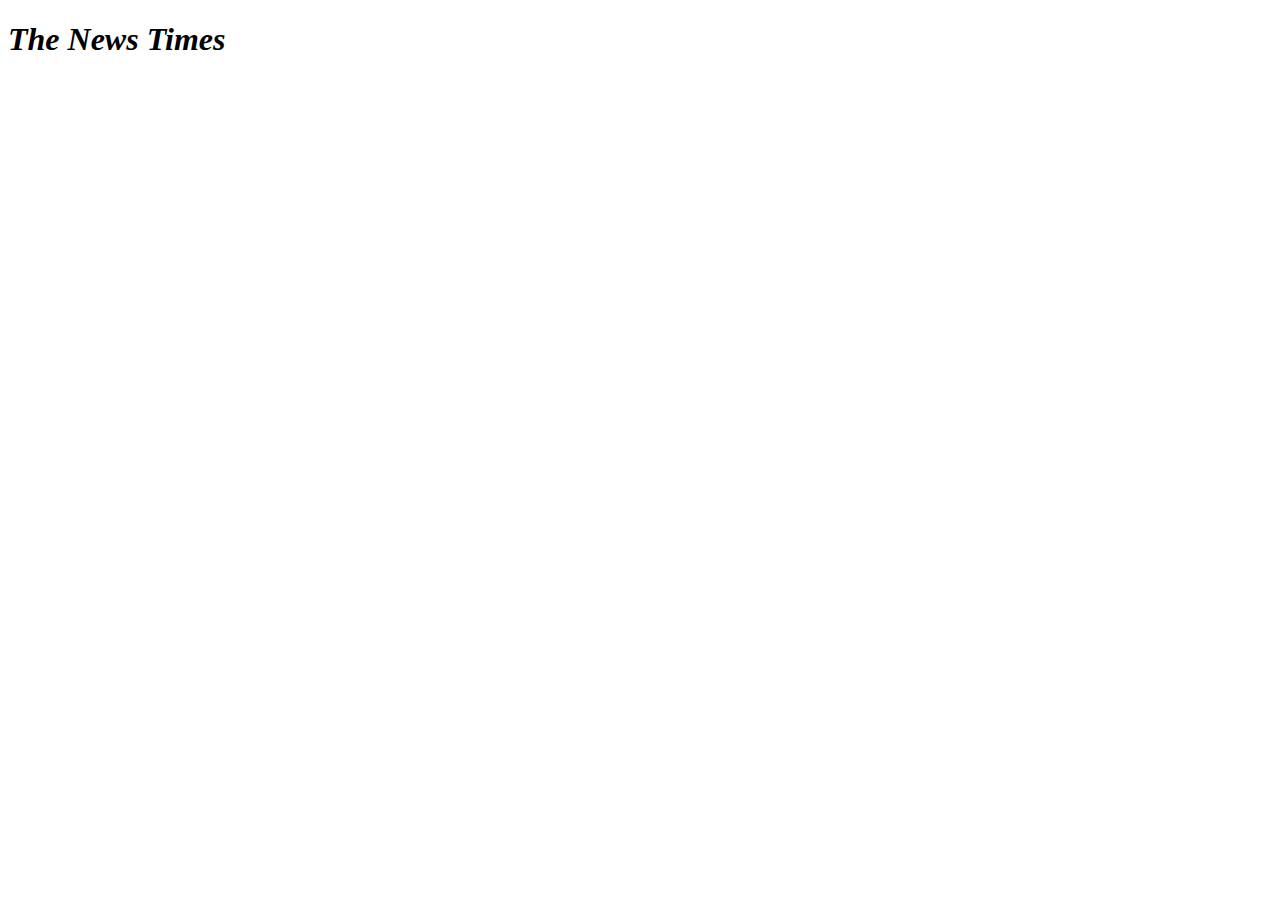
==== Beginner Learning Path/Complete Intro to Web Development, v2/HTML & CSS Project Exercise/index.html @ 6f4a77cd "starting html & css project" ====
<!DOCTYPE html>
<html lang="en">
<head>
	<meta charset="UTF-8">
	<title>HTML & CSS Project Exercise</title>
	<link rel="stylesheet" href="styles.css">
</head>
<body>
	<header>
		<h1 class="page-title">The News Times</h1>
	</header>
</body>
</html>
---- Beginner Learning Path/Complete Intro to Web Development, v2/HTML & CSS Project Exercise/styles.css ----
* {
	box-sizing: border-box;
}

.page-title {
	font-style: italic;
}
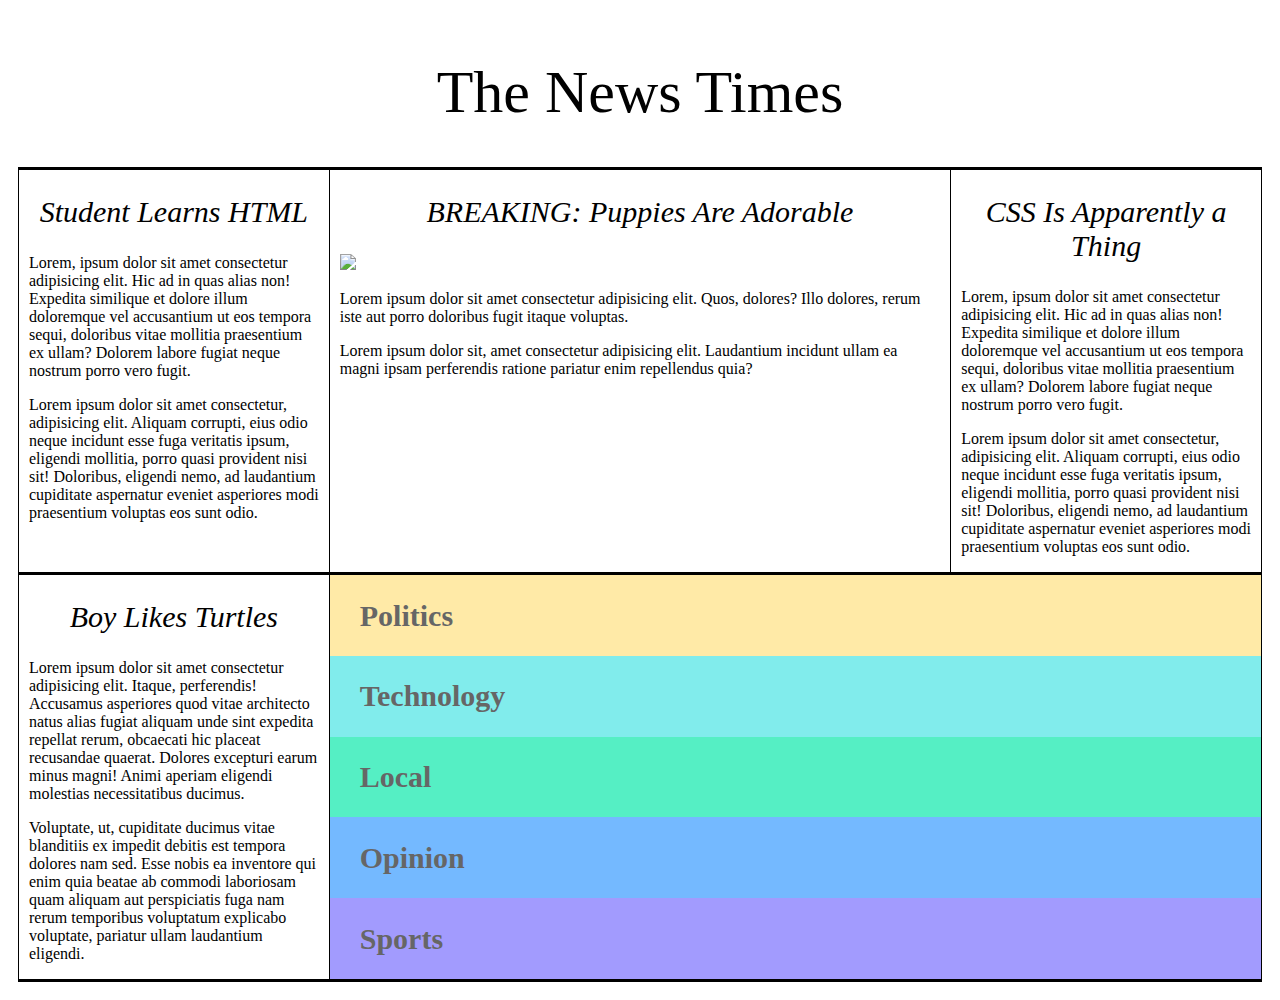
==== commit 69be4de4: "project complete" ====
--- a/Beginner Learning Path/Complete Intro to Web Development, v2/HTML & CSS Project Exercise/index.html
+++ b/Beginner Learning Path/Complete Intro to Web Development, v2/HTML & CSS Project Exercise/index.html
@@ -6,8 +6,54 @@
 	<link rel="stylesheet" href="styles.css">
 </head>
 <body>
-	<header>
+	<header class="header">
 		<h1 class="page-title">The News Times</h1>
 	</header>
+
+	<div class="row">
+		<div class="article quarter-section">
+			<h2 class="article-title">Student Learns HTML</h2>
+			<p>Lorem, ipsum dolor sit amet consectetur adipisicing elit. Hic ad in quas alias non! Expedita similique et dolore illum doloremque vel accusantium ut eos tempora sequi, doloribus vitae mollitia praesentium ex ullam? Dolorem labore fugiat neque nostrum porro vero fugit.</p>
+			<p>Lorem ipsum dolor sit amet consectetur, adipisicing elit. Aliquam corrupti, eius odio neque incidunt esse fuga veritatis ipsum, eligendi mollitia, porro quasi provident nisi sit! Doloribus, eligendi nemo, ad laudantium cupiditate aspernatur eveniet asperiores modi praesentium voluptas eos sunt odio.</p>
+		</div>
+		<div class="article half-section">
+			<h2 class="article-title">BREAKING: Puppies Are Adorable</h2>
+			<img class="article-img" src="http://placecorgi.com/500/300">
+			<p>Lorem ipsum dolor sit amet consectetur adipisicing elit. Quos, dolores? Illo dolores, rerum iste aut porro doloribus fugit itaque voluptas.</p>
+			<p>Lorem ipsum dolor sit, amet consectetur adipisicing elit. Laudantium incidunt ullam ea magni ipsam perferendis ratione pariatur enim repellendus quia?</p>
+		</div>
+		<div class="article quarter-section">
+			<h2 class="article-title">CSS Is Apparently a Thing</h2>
+			<p>Lorem, ipsum dolor sit amet consectetur adipisicing elit. Hic ad in quas alias non! Expedita similique et dolore illum doloremque vel accusantium ut eos tempora sequi, doloribus vitae mollitia praesentium ex ullam? Dolorem labore fugiat neque nostrum porro vero fugit.</p>
+			<p>Lorem ipsum dolor sit amet consectetur, adipisicing elit. Aliquam corrupti, eius odio neque incidunt esse fuga veritatis ipsum, eligendi mollitia, porro quasi provident nisi sit! Doloribus, eligendi nemo, ad laudantium cupiditate aspernatur eveniet asperiores modi praesentium voluptas eos sunt odio.</p>
+		</div>
+	</div>
+
+	<div class="row">
+		<div class="article quarter-section">
+			<h2 class="article-title">Boy Likes Turtles</h2>
+			<p>Lorem ipsum dolor sit amet consectetur adipisicing elit. Itaque, perferendis! Accusamus asperiores quod vitae architecto natus alias fugiat aliquam unde sint expedita repellat rerum, obcaecati hic placeat recusandae quaerat. Dolores excepturi earum minus magni! Animi aperiam eligendi molestias necessitatibus ducimus.</p>
+			<p>Voluptate, ut, cupiditate ducimus vitae blanditiis ex impedit debitis est tempora dolores nam sed. Esse nobis ea inventore qui enim quia beatae ab commodi laboriosam quam aliquam aut perspiciatis fuga nam rerum temporibus voluptatum explicabo voluptate, pariatur ullam laudantium eligendi.</p>
+		</div>
+		<div class="article three-quarter-section more-stories">
+			<ul class="stories-list">
+				<li class="stories-row story-politics">
+					<a class="stories-link" href="#">Politics</a>
+				</li>
+				<li class="stories-row story-technology">
+					<a class="stories-link" href="#">Technology</a>
+				</li>
+				<li class="stories-row story-local">
+					<a class="stories-link" href="#">Local</a>
+				</li>
+				<li class="stories-row story-opinion">
+					<a class="stories-link" href="#">Opinion</a>
+				</li>
+				<li class="stories-row story-sports">
+					<a class="stories-link" href="#">Sports</a>
+				</li>
+			</ul>
+		</div>
+	</div>
 </body>
 </html>--- a/Beginner Learning Path/Complete Intro to Web Development, v2/HTML & CSS Project Exercise/styles.css
+++ b/Beginner Learning Path/Complete Intro to Web Development, v2/HTML & CSS Project Exercise/styles.css
@@ -2,6 +2,77 @@
 	box-sizing: border-box;
 }
 
+body { padding: 10px; }
+
+.header { border-bottom: 3px solid black }
+
 .page-title {
+	font-family: "Snell Roundhand";
+    font-weight: normal;
+    font-size: 60px;
+    text-align: center;
+}
+
+.row {
+	display: flex;
+	align-items: stretch;
+	border-bottom: 3px solid black;
+	border-left: 1px solid black;
+}
+
+.article { 
+	border-right: 1px solid black;
+	padding: 0 10px;
+}
+
+.quarter-section { width: 25%; }
+.half-section { width: 50%; }
+.three-quarter-section { width: 75%; }
+
+.article-title {
 	font-style: italic;
-}+	font-weight: normal;
+	font-size: 30px;
+	text-align: center;
+}
+
+.article-img { width: 100%; }
+
+.more-stories {
+	padding: 0;
+	display: flex;
+}
+
+.stories-list {
+	list-style-type: none;
+	display: flex;
+	flex-direction: column;
+	padding: 0;
+	margin: 0;
+	width: 100%;
+}
+
+.stories-row {
+	display: flex;
+	align-items: center;
+	flex: 1;
+}
+
+.stories-link {
+	text-decoration: none;
+	color: #666;
+	font-size: 30px;
+	padding-left: 30px;
+    font-weight: bold;
+    font-family: "Futura";
+}
+
+.stories-link:hover { text-decoration: underline }
+
+.story-politics { background-color: #ffeaa7; }
+.story-technology { background-color: #81ecec; }
+.story-local { background-color: #55efc4; }
+.story-opinion { background-color: #74b9ff; }
+.story-sports { background-color: #a29bfe }
+
+
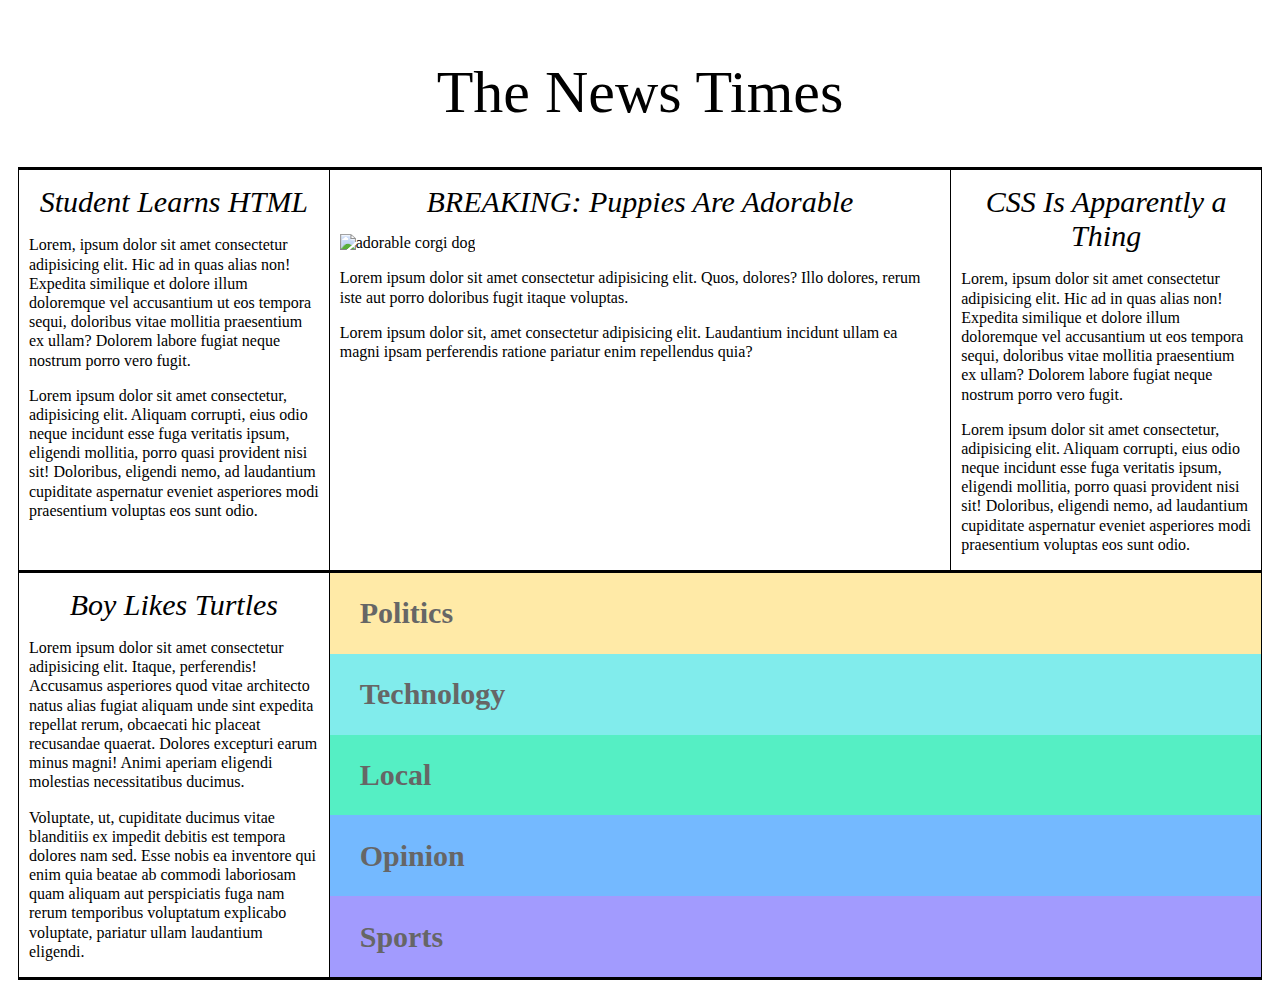
==== commit 69fb6dd8: "added changes after seeing solution video" ====
--- a/Beginner Learning Path/Complete Intro to Web Development, v2/HTML & CSS Project Exercise/index.html
+++ b/Beginner Learning Path/Complete Intro to Web Development, v2/HTML & CSS Project Exercise/index.html
@@ -13,27 +13,27 @@
 	<div class="row">
 		<div class="article quarter-section">
 			<h2 class="article-title">Student Learns HTML</h2>
-			<p>Lorem, ipsum dolor sit amet consectetur adipisicing elit. Hic ad in quas alias non! Expedita similique et dolore illum doloremque vel accusantium ut eos tempora sequi, doloribus vitae mollitia praesentium ex ullam? Dolorem labore fugiat neque nostrum porro vero fugit.</p>
-			<p>Lorem ipsum dolor sit amet consectetur, adipisicing elit. Aliquam corrupti, eius odio neque incidunt esse fuga veritatis ipsum, eligendi mollitia, porro quasi provident nisi sit! Doloribus, eligendi nemo, ad laudantium cupiditate aspernatur eveniet asperiores modi praesentium voluptas eos sunt odio.</p>
+			<p class="article-text">Lorem, ipsum dolor sit amet consectetur adipisicing elit. Hic ad in quas alias non! Expedita similique et dolore illum doloremque vel accusantium ut eos tempora sequi, doloribus vitae mollitia praesentium ex ullam? Dolorem labore fugiat neque nostrum porro vero fugit.</p>
+			<p class="article-text">Lorem ipsum dolor sit amet consectetur, adipisicing elit. Aliquam corrupti, eius odio neque incidunt esse fuga veritatis ipsum, eligendi mollitia, porro quasi provident nisi sit! Doloribus, eligendi nemo, ad laudantium cupiditate aspernatur eveniet asperiores modi praesentium voluptas eos sunt odio.</p>
 		</div>
 		<div class="article half-section">
 			<h2 class="article-title">BREAKING: Puppies Are Adorable</h2>
-			<img class="article-img" src="http://placecorgi.com/500/300">
-			<p>Lorem ipsum dolor sit amet consectetur adipisicing elit. Quos, dolores? Illo dolores, rerum iste aut porro doloribus fugit itaque voluptas.</p>
-			<p>Lorem ipsum dolor sit, amet consectetur adipisicing elit. Laudantium incidunt ullam ea magni ipsam perferendis ratione pariatur enim repellendus quia?</p>
+			<img class="article-img" src="http://placecorgi.com/500/300" alt="adorable corgi dog">
+			<p class="article-text">Lorem ipsum dolor sit amet consectetur adipisicing elit. Quos, dolores? Illo dolores, rerum iste aut porro doloribus fugit itaque voluptas.</p>
+			<p class="article-text">Lorem ipsum dolor sit, amet consectetur adipisicing elit. Laudantium incidunt ullam ea magni ipsam perferendis ratione pariatur enim repellendus quia?</p>
 		</div>
 		<div class="article quarter-section">
 			<h2 class="article-title">CSS Is Apparently a Thing</h2>
-			<p>Lorem, ipsum dolor sit amet consectetur adipisicing elit. Hic ad in quas alias non! Expedita similique et dolore illum doloremque vel accusantium ut eos tempora sequi, doloribus vitae mollitia praesentium ex ullam? Dolorem labore fugiat neque nostrum porro vero fugit.</p>
-			<p>Lorem ipsum dolor sit amet consectetur, adipisicing elit. Aliquam corrupti, eius odio neque incidunt esse fuga veritatis ipsum, eligendi mollitia, porro quasi provident nisi sit! Doloribus, eligendi nemo, ad laudantium cupiditate aspernatur eveniet asperiores modi praesentium voluptas eos sunt odio.</p>
+			<p class="article-text">Lorem, ipsum dolor sit amet consectetur adipisicing elit. Hic ad in quas alias non! Expedita similique et dolore illum doloremque vel accusantium ut eos tempora sequi, doloribus vitae mollitia praesentium ex ullam? Dolorem labore fugiat neque nostrum porro vero fugit.</p>
+			<p class="article-text">Lorem ipsum dolor sit amet consectetur, adipisicing elit. Aliquam corrupti, eius odio neque incidunt esse fuga veritatis ipsum, eligendi mollitia, porro quasi provident nisi sit! Doloribus, eligendi nemo, ad laudantium cupiditate aspernatur eveniet asperiores modi praesentium voluptas eos sunt odio.</p>
 		</div>
 	</div>
 
 	<div class="row">
 		<div class="article quarter-section">
 			<h2 class="article-title">Boy Likes Turtles</h2>
-			<p>Lorem ipsum dolor sit amet consectetur adipisicing elit. Itaque, perferendis! Accusamus asperiores quod vitae architecto natus alias fugiat aliquam unde sint expedita repellat rerum, obcaecati hic placeat recusandae quaerat. Dolores excepturi earum minus magni! Animi aperiam eligendi molestias necessitatibus ducimus.</p>
-			<p>Voluptate, ut, cupiditate ducimus vitae blanditiis ex impedit debitis est tempora dolores nam sed. Esse nobis ea inventore qui enim quia beatae ab commodi laboriosam quam aliquam aut perspiciatis fuga nam rerum temporibus voluptatum explicabo voluptate, pariatur ullam laudantium eligendi.</p>
+			<p class="article-text">Lorem ipsum dolor sit amet consectetur adipisicing elit. Itaque, perferendis! Accusamus asperiores quod vitae architecto natus alias fugiat aliquam unde sint expedita repellat rerum, obcaecati hic placeat recusandae quaerat. Dolores excepturi earum minus magni! Animi aperiam eligendi molestias necessitatibus ducimus.</p>
+			<p class="article-text">Voluptate, ut, cupiditate ducimus vitae blanditiis ex impedit debitis est tempora dolores nam sed. Esse nobis ea inventore qui enim quia beatae ab commodi laboriosam quam aliquam aut perspiciatis fuga nam rerum temporibus voluptatum explicabo voluptate, pariatur ullam laudantium eligendi.</p>
 		</div>
 		<div class="article three-quarter-section more-stories">
 			<ul class="stories-list">
--- a/Beginner Learning Path/Complete Intro to Web Development, v2/HTML & CSS Project Exercise/styles.css
+++ b/Beginner Learning Path/Complete Intro to Web Development, v2/HTML & CSS Project Exercise/styles.css
@@ -34,7 +34,10 @@
 	font-weight: normal;
 	font-size: 30px;
 	text-align: center;
+	margin: 15px 0;
 }
+
+.article-text { line-height: 1.2; }
 
 .article-img { width: 100%; }
 
